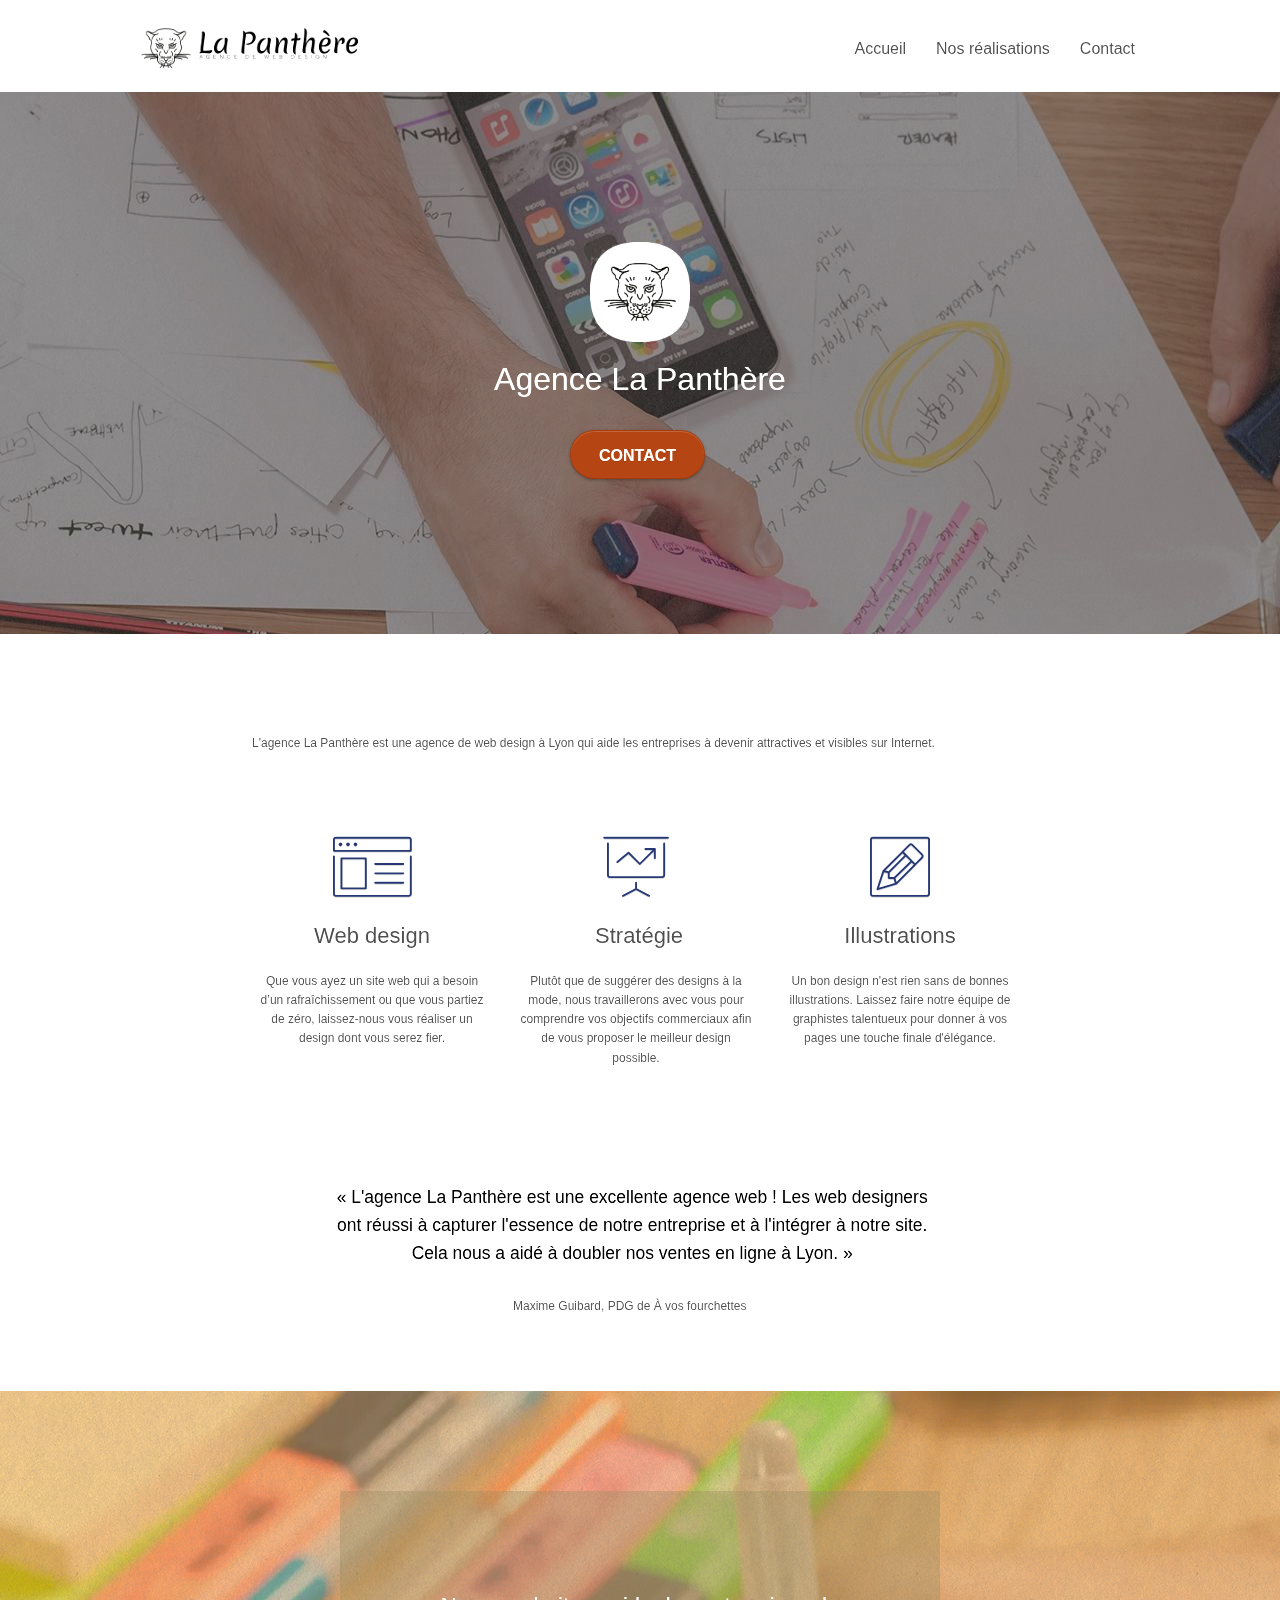
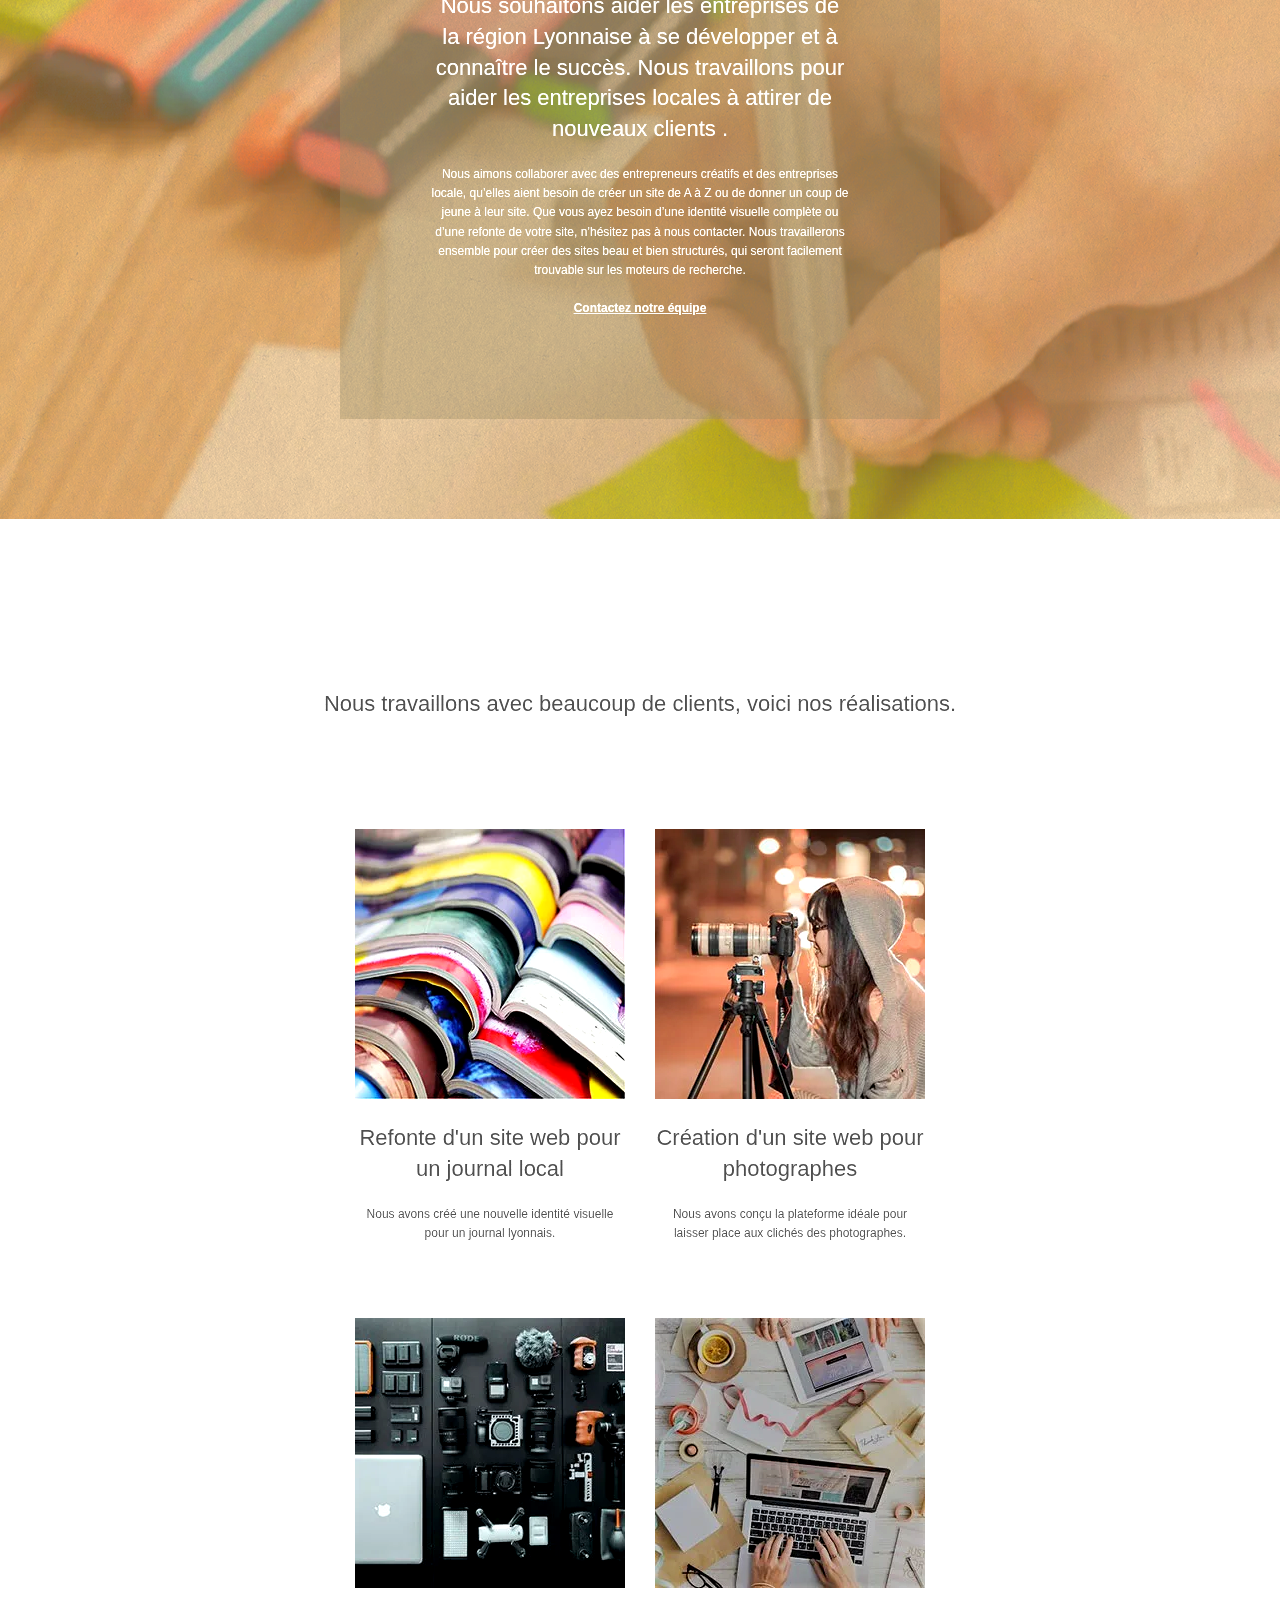
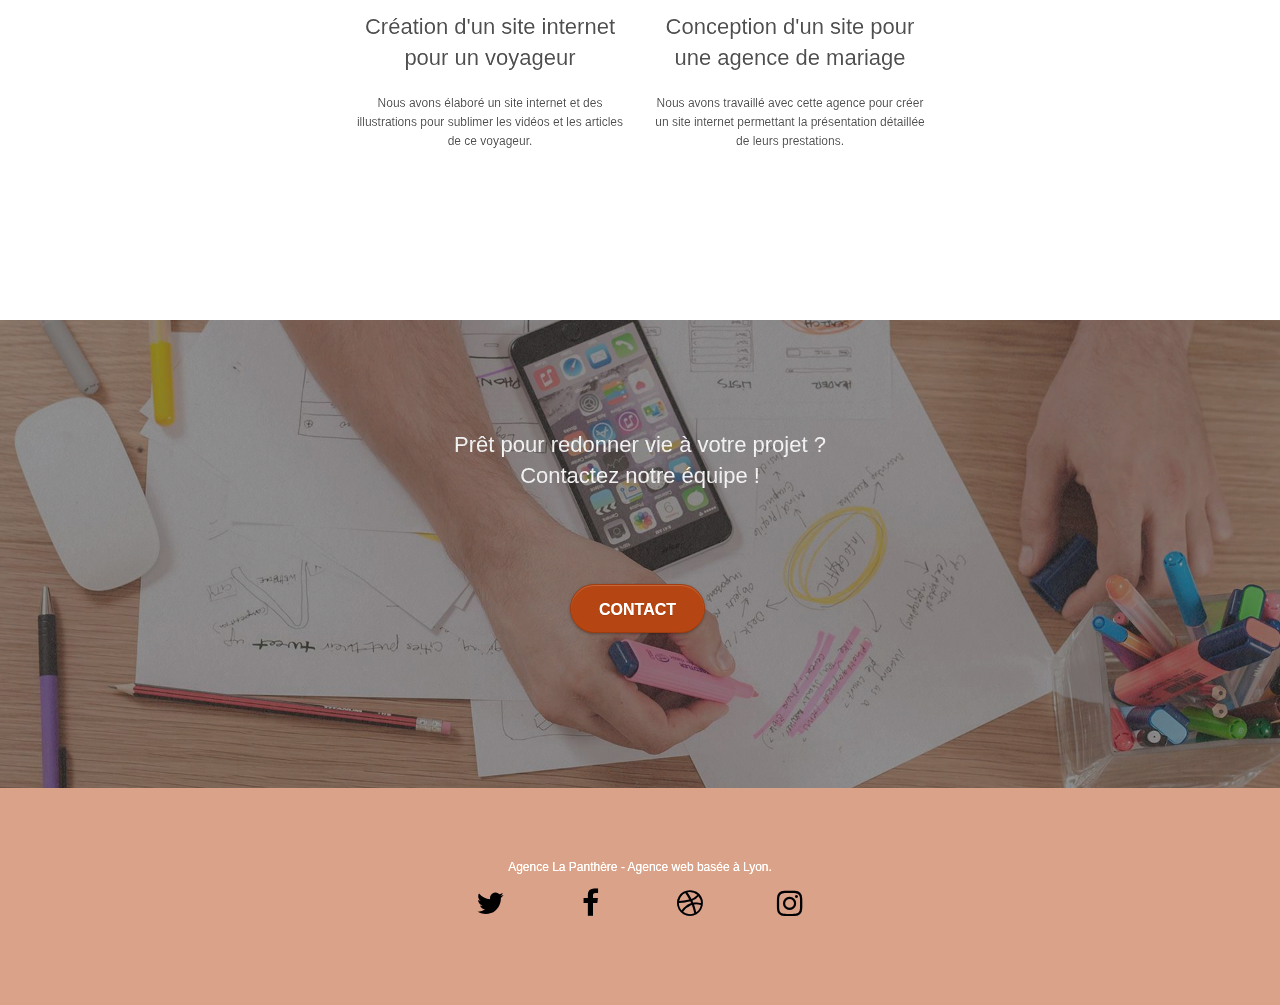
==== index.html @ b51c749b "reparation carousel index" ====
<!doctype html>
<html lang="fr">
<head>
    <meta charset="utf-8">
    <meta name="theme-color" content="#F3976C/">
    <meta name="viewport" content="width=device-width, initial-scale=1.0, viewport-fit=cover">
	<meta name="robots" content="index, follow/">
	<meta name="description" content="agence la panther creation web design et d'optimisation permettant une attractivité et visibilite sur le web"/>

    <link rel="shortcut icon" type="image/png" href="favicon_resultat.webp">
    <link rel="stylesheet" type="text/css" href="./css/bootstrap.min.css">
	<link rel="stylesheet" type="text/css" href="style-min.css">
	<link rel="stylesheet" type="text/css" href="./css/font-awesome-min.css">
	<link rel="stylesheet" type="text/css" href="./css/et-line.css">
	<link rel="canonical" href="https://pfnas.github.io/P4_La_Panther_Bis/index.html">

	<title>La Panther-Web design, basée à Lyon</title>
	 <!-- Analytics -->
 
<!-- Analytics END -->   
</head>
<body>
<!-- Principal conteneur -->
<div class="page-container">
    
<!-- header -->
<header class="bloc bgc-white l-bloc " id="bloc-0">
	<div class="container bloc-sm">

		<nav class="navbar row">
			<div class="navbar-header">
				<!-- <div class="keywords" style="color:#cccccc;font-size:1px;">Agence web à paris, stratégie web, web design, illustrations, design de site web, site web, web, internet, site internet, site</div> -->
				<a class="navbar-brand" href="index.html"><img src="img/agence-la-panthere-monochrome_resultat.webp" alt="logo agence " title="logo agence" width="217" height="40"/></a>
				<!-- <div class="keywords" style="color:#cccccc;font-size:1px;">Agence web à paris, stratégie web, web design, illustrations, design de site web, site web, web, internet, site internet, site</div> -->
				<button id="nav-toggle" type="button" class="ui-navbar-toggle navbar-toggle" data-toggle="collapse" data-target=".navbar-1">
					<span class="sr-only">Toggle navigation</span><span class="icon-bar"></span><span class="icon-bar"></span><span class="icon-bar"></span>
				</button>
			</div>
			<div class="collapse navbar-collapse navbar-1 special-dropdown-nav">
				<ul class="site-navigation nav navbar-nav">
					<li>
						<a href="index.html">Accueil</a>
					</li>
					<li>
						<a href="#bloc-4-portfolio">Nos réalisations</a>
					</li>
					<li>
						<a href="contact.html">Contact</a>
					</li>
				</ul>
			</div>
		</nav>
	</div>
</header>
<!-- bloc-0 END -->

<!-- bloc-1-presentation -->
<section class="bloc bgc-dark-slate-blue bg-banniere d-bloc bg-t-edge bloc-bg-texture texture-paper b-parallax" id="bloc-1-hero">
	<div class="container bloc-lg">
		<div class="row tight-width-whitespace">
			<div class="col-sm-12">
				<img src="img/logo_resultat.webp" class="center-block image-resize-mode" width="100" height="100" alt="Agence La Panthère, agence web paris, création logo paris" title="logo agence"/>
				<h1 class="text-center hero-bloc-text tc-white ">
					Agence La Panthère
				</h1>
				<div class="text-center">
					<a href="contact.html" class="btn btn-lg btn-clean btn-rd cta-hero btn-atomic-tangerine" id="cta-hero">Contact</a>
				</div>
			</div>
		</div>
	</div>
</section>
<!-- bloc-1-presentation END -->

<!-- bloc-2-services -->
<section class="bloc bgc-white l-bloc" id="bloc-2-services">
	<div class="container bloc-md">
		<div class="row">
			<div class="col-sm-12 text-center">
				<p class="explain"> L'agence La Panthère est une agence de web design à Lyon qui aide les entreprises à devenir attractives et visibles sur Internet.</p>
			</div>
		</div>
		<div class="row voffset-lg med-width-whitespace">
			<div class="col-sm-4">
				<div class="text-center">
					<span class="et-icon-browser sm-shadow icon-dark-slate-blue icons icon-lg"></span>
				</div>
				<h2 class="mg-md text-center">
					Web design
				</h2>
				<p class="text-center ">
					Que vous ayez un site web qui a besoin d&rsquo;un rafraîchissement ou que vous partiez de zéro, laissez-nous vous réaliser un design dont vous serez fier.
				</p>
			</div>
			<div class="col-sm-4">
				<div class="text-center">
					<span class="et-icon-presentation sm-shadow icon-dark-slate-blue icons icon-lg"></span>
				</div>
				<h2 class="mg-md text-center">
					&nbsp;Stratégie
				</h2>
				<p class="text-center ">
					Plutôt que de suggérer des designs à la mode, nous travaillerons avec vous pour comprendre vos objectifs commerciaux afin de vous proposer le meilleur design possible.<br>
				</p>
			</div>
			<div class="col-sm-4">
				<div class="text-center">
					<span class="et-icon-edit sm-shadow icon-dark-slate-blue icons icon-lg"></span>
				</div>
				<h2 class="mg-md text-center">
					Illustrations
				</h2>
				<p class="text-center ">
					Un bon design n'est rien sans de bonnes illustrations. Laissez faire notre équipe de graphistes talentueux pour donner à vos pages une touche finale d'élégance.
				</p>
			</div>
		</div>
		<div class="row voffset-lg voffset">
			<div class="col-xs-12 col-md-8 col-md-offset-2 text-center">
				<blockquote>« L'agence La Panthère est une excellente agence web ! Les web designers ont réussi à capturer l'essence de notre entreprise et à l'intégrer à notre site. Cela nous a aidé à doubler nos ventes en ligne à Lyon. »</blockquote> 
				<p class="agence web, agence web paris, web design paris, stratégie web">
					Maxime Guibard, PDG de À vos fourchettes
				</p>

			</div>
		</div>
	</div>
</section>
<!-- bloc-2-services END -->

<!-- bloc-3-what-i-do -->
<section class="bloc tc-white bgc-atomic-tangerine bg-presentation d-bloc bloc-bg-texture texture-paper b-parallax" id="bloc-3-what-i-do">
	<div class="container bloc-lg">
		<div class="row tight-width-whitespace black-background">
			<div class="col-sm-12">
				<h2 class="mg-md text-center tc-white">
					Nous souhaitons aider les entreprises de la région Lyonnaise à se développer et à connaître le succès. Nous travaillons pour aider les entreprises locales à attirer de nouveaux clients .<br>
				</h2>
				<p class="text-center white">
					Nous aimons collaborer avec des entrepreneurs créatifs et des entreprises locale, qu’elles aient besoin de créer un site de A à Z ou de donner un coup de jeune à leur site. Que vous ayez besoin d’une identité visuelle complète ou d’une refonte de votre site, n’hésitez pas à nous contacter. Nous travaillerons ensemble pour créer des sites beau et bien structurés, qui seront facilement trouvable sur les moteurs de recherche. <br><br><a class="ltc-white bold-link" href="contact.html">Contactez notre équipe</a><br>
				</p>
			</div>
		</div>
	</div>
</section>
<!-- bloc-3-what-i-do END -->

<!-- bloc-4-portfolio -->
<section class="bloc bgc-white bg-lines-h2-bg bg-repeat l-bloc" id="bloc-4-portfolio">
	<div class="container bloc-lg">
		<div class="row">
			<div class="col-sm-12 text-center">
				<h2>Nous travaillons avec beaucoup de clients, voici nos réalisations.</h2>
			</div>
		</div>
		<div class="row tight-width-whitespace portfolio-row">
			<div class="col-sm-6">
				<a href="#" data-lightbox="img/1_resultat.webp" data-gallery-id="gallery-1" data-caption="Refonte d'un site web pour un journal local" data-frame="snapshot-lb"><img src="img/1_resultat.webp" loading="lazy" width="640" height="320" alt="revues" title="redirection vers site crée et image revue" class="img-responsive portfolio-thumb" /></a>
				<h2 class="mg-md text-center">
					Refonte d'un site web pour un journal local
				</h2>
				<p class="text-center">
					Nous avons créé une nouvelle identité visuelle pour un journal lyonnais.
				</p>
			</div>
			<div class="col-sm-6">
				<a href="#" data-lightbox="img/2_resultat.webp"  data-gallery-id="gallery-1" data-caption="Création d'un site web pour photographes" data-frame="snapshot-lb"><img src="img/2_resultat.webp" loading="lazy" width="640" height="320" class="img-responsive portfolio-thumb" alt=" photographe et appareil photo" title="redirection vers site de photographies" /></a>
				<h2 class="mg-md text-center">
					Création d'un site web pour photographes
				</h2>
				<p class="text-center">
					Nous avons conçu la plateforme idéale pour laisser place aux clichés des photographes.
				</p>
			</div>
		</div>
		<div class="row tight-width-whitespace portfolio-row">
			<div class="col-sm-6">
				<a href="#" data-lightbox="img/3_resultat.webp" data-gallery-id="gallery-1" data-caption="Création d'un site internet pour un voyageur" data-frame="snapshot-lb"><img src="img/3_resultat.webp" loading="lazy" width="640" height="320" class="img-responsive portfolio-thumb" alt="composants electroniques" title="redirection vers site de voyageur"/></a>
				<h2 class="mg-md text-center">
					Création d'un site internet pour un voyageur
				</h2>
				<p class="text-center">
					Nous avons élaboré un site internet et des illustrations pour sublimer les vidéos et les articles de ce voyageur.
				</p>
			</div>
			<div class="col-sm-6">
				<a href="#" data-lightbox="img/4_resultat.webp" data-gallery-id="gallery-1" data-caption="Conception d'un site pour une agence de mariage" title="redirection vers un site de mariage" data-frame="snapshot-lb"><img src="img/4_resultat.webp" loading="lazy" width="640" height="320" class="img-responsive portfolio-thumb" alt="ordinateurs et decorations" /></a>
				<h2 class="mg-md text-center">
					Conception d'un site pour une agence de mariage
				</h2>
				<p class="text-center">
					Nous avons travaillé avec cette agence pour créer un site internet permettant la présentation détaillée de leurs prestations.
				</p>
			</div>
		</div>
	</div>
</section>
<!-- bloc-4-portfolio END -->

<!-- bloc-5-cta -->
<section class="bloc bgc-dark-slate-blue bg-banniere d-bloc bloc-bg-texture texture-paper" id="bloc-5-cta">
	<div class="container bloc-lg">
		<div class="row">
			<div class="row-content">
				<h2 class="mg-md text-center tc-white">
					Prêt pour redonner vie à votre projet ?<br>Contactez notre équipe !
				</h2>
				<div class="col-sm-12 text-center">
					<a href="contact.html" class="btn btn-atomic-tangerine btn-clean btn-rd btn-lg cta-hero">Contact</a>
				</div>
			</div>
		</div>
	</div>
</section>
<!-- bloc-5-cta END -->

<!-- Footer - bloc-8 -->
<footer class="bloc bgc-atomic-tangerine d-bloc" id="bloc-8">
	<div class="container bloc-sm">
		<div class="row">
			<div class="col-sm-12">
				<p class="text-center white">
					Agence La Panthère - Agence web basée à Lyon.<br>
				</p>
				<div class="row row-no-gutters social">
					<div class="col-sm-3">
						<div class="text-center">
							<a class="social" href="index.html"  title="logo twitter"><span class="fa fa-twitter icon-md"></span></a>
						</div>
					</div>
					<div class="col-sm-3">
						<div class="text-center">
							<a class="social" href="index.html"  title="logo facebook"><span class="fa fa-facebook icon-md"></span></a>
						</div>
					</div>
					<div class="col-sm-3">
						<div class="text-center">
							<a class="social" href="index.html"  title="logo dribble"><span class="fa fa-dribbble icon-md"></span></a>
						</div>
					</div>
					<div class="col-sm-3">
						<div class="text-center">
							<a class="social" href="index.html"  title="logo instagram"><span class="fa fa-instagram icon-md"></span></a>
						</div>
					</div>
					<!-- <div class="keywords" style="color:#F3976C;">Agence web à paris, stratégie web, web design, illustrations, design de site web, site web, web, internet, site internet, site</div> -->
				</div>
			
			</div>
		</div>
	</div>
</footer>
<!-- Footer - bloc-8 END -->

</div>
<!-- Principal conteneur END -->
  
<script src="./js/jquery-2.1.0.js" defer></script>
<script src="./js/bootstrap.js" defer></script>
<script src="./js/blocs.js" defer></script> 
<script src="./js/jquery.touchSwipe.js" defer></script> 
<script src="./js/gmaps.js" defer></script>


</body>
</html>
---- style-min.css ----
body{margin:0;padding:0;background:#FFF;overflow-x:hidden;-webkit-font-smoothing:antialiased;-moz-osx-font-smoothing:grayscale}a,button{transition:all .3s ease-in-out;outline:none!important}a:hover{text-decoration:none;cursor:pointer}#page-loading-blocs-notifaction{position:fixed;top:0;bottom:0;width:100%;z-index:100000;background:#FFF url(img/pageload-spinner.gif) no-repeat center center}.bloc{width:100%;clear:both;background:50% 50% no-repeat;padding:0 50px;-webkit-background-size:cover;-moz-background-size:cover;-o-background-size:cover;background-size:cover;position:relative}.bloc .container{padding-left:0;padding-right:0}.bloc-lg{padding:100px 50px}.bloc-md{padding:50px}.bloc-sm{padding:20px 50px}.bg-center,.bg-l-edge,.bg-r-edge,.bg-t-edge,.bg-b-edge,.bg-tl-edge,.bg-bl-edge,.bg-tr-edge,.bg-br-edge,.bg-repeat{-webkit-background-size:auto!important;-moz-background-size:auto!important;-o-background-size:auto!important;background-size:auto!important}.bg-repeat{background:repeat}.bg-t-edge{background:top no-repeat}.bloc-bg-texture::before{content:"";background-size:2px 2px;position:absolute;top:0;bottom:0;left:0;right:0}.texture-paper::before{ background:url(img/texture-paper.png); background-size:280px 280px; filter:contrast(0.1); -webkit-filter:contrast(0.1); }.b-parallax{background-attachment:fixed}.d-bloc{color:rgba(255,255,255,.7)}.d-bloc button:hover{color:rgba(255,255,255,.9)}.d-bloc .icon-round,.d-bloc .icon-square,.d-bloc .icon-rounded,.d-bloc .icon-semi-rounded-a,.d-bloc .icon-semi-rounded-b{border-color:rgba(255,255,255,.9)}.d-bloc .divider-h span{border-color:rgba(255,255,255,.2)}.d-bloc .a-btn,.d-bloc .navbar a,.d-bloc .navbar-brand,.d-bloc a .icon-sm,.d-bloc a .icon-md,.d-bloc a .icon-lg,.d-bloc a .icon-xl,.d-bloc h1 a,.d-bloc h2 a,.d-bloc h3 a,.d-bloc h4 a,.d-bloc h5 a,.d-bloc h6 a,.d-bloc p a{color:rgba(0, 0, 0, 1)}.d-bloc .a-btn:hover,.d-bloc .navbar a:hover,.d-bloc .navbar-brand:hover,.d-bloc a:hover .icon-sm,.d-bloc a:hover .icon-md,.d-bloc a:hover .icon-lg,.d-bloc a:hover .icon-xl,.d-bloc h1 a:hover,.d-bloc h2 a:hover,.d-bloc h3 a:hover,.d-bloc h4 a:hover,.d-bloc h5 a:hover,.d-bloc h6 a:hover,.d-bloc p a:hover{color:rgba(255,255,255,1)}.d-bloc .navbar-toggle .icon-bar{background:rgba(255,255,255,1)}.d-bloc .btn-wire,.d-bloc .btn-wire:hover{color:rgba(255,255,255,1);border-color:rgba(255,255,255,1)}.d-bloc .panel{color:rgba(0,0,0,.5)}.d-bloc .panel button:hover{color:rgba(0,0,0,.7)}.d-bloc .panel icon{border-color:rgba(0,0,0,.7)}.d-bloc .panel .divider-h span{border-color:rgba(0,0,0,.1)}.d-bloc .panel .a-btn{color:rgba(0,0,0,.6)}.d-bloc .panel .a-btn:hover{color:rgba(0,0,0,1)}.d-bloc .panel .btn-wire,.d-bloc .panel .btn-wire:hover{color:rgba(0,0,0,.7);border-color:rgba(0,0,0,.3)}.d-bloc .panel,.l-bloc{color:rgba(0,0,0,.5)}.d-bloc .panel button:hover,.l-bloc button:hover{color:rgba(0,0,0,.7)}.l-bloc .icon-round,.l-bloc .icon-square,.l-bloc .icon-rounded,.l-bloc .icon-semi-rounded-a,.l-bloc .icon-semi-rounded-b{border-color:rgba(0,0,0,.7)}.d-bloc .panel .divider-h span,.l-bloc .divider-h span{border-color:rgba(0,0,0,.1)}.d-bloc .panel .a-btn,.l-bloc .a-btn,.l-bloc .navbar a,.l-bloc .navbar-brand,.l-bloc a .icon-sm,.l-bloc a .icon-md,.l-bloc a .icon-lg,.l-bloc a .icon-xl,.l-bloc h1 a,.l-bloc h2 a,.l-bloc h3 a,.l-bloc h4 a,.l-bloc h5 a,.l-bloc h6 a,.l-bloc p a{color:rgba(0,0,0,.6)}.d-bloc .panel .a-btn:hover,.l-bloc .a-btn:hover,.l-bloc .navbar a:hover,.l-bloc .navbar-brand:hover,.l-bloc a:hover .icon-sm,.l-bloc a:hover .icon-md,.l-bloc a:hover .icon-lg,.l-bloc a:hover .icon-xl,.l-bloc h1 a:hover,.l-bloc h2 a:hover,.l-bloc h3 a:hover,.l-bloc h4 a:hover,.l-bloc h5 a:hover,.l-bloc h6 a:hover,.l-bloc p a:hover{color:rgba(0,0,0,1)}.l-bloc .navbar-toggle .icon-bar{color:rgba(0,0,0,.6)}.d-bloc .panel .btn-wire,.d-bloc .panel .btn-wire:hover,.l-bloc .btn-wire,.l-bloc .btn-wire:hover{color:rgba(0,0,0,.7);border-color:rgba(0,0,0,.3)}.voffset{margin-top:30px}.voffset-lg{margin-top:80px}.row-no-gutters{margin-right:0;margin-left:0}.row.row-no-gutters>[class^="col-"],.row.row-no-gutters>[class*=" col-"]{padding-right:0;padding-left:0}#bloc-1-hero h1{font-size:32px}.navbar{margin-bottom:0;z-index:1}.navbar-brand{height:auto;padding:3px 15px;font-size:25px;font-weight:400;font-weight:600;line-height:44px}.navbar-brand img{max-height:200px;margin:0 5px 0 0;display:inline}.navbar-brand img[src$=svg]{min-width:100px}.nav-center .navbar-brand img{margin:0}.navbar .nav{padding-top:2px;margin-right:-16px;float:right;z-index:1}.nav>li{float:left;margin-top:4px;font-size:16px}.navbar-nav .open .dropdown-menu>li>a{text-align:inherit}.nav>li a:hover,.nav>li a:focus{background:transparent}.navbar-toggle{margin:10px 10px 0 0;border:0}.navbar-toggle:hover{background:transparent!important}.navbar-toggle .icon-bar{background-color:rgba(0,0,0,.5);width:26px}.nav-invert .navbar .nav{float:left}.nav-invert .navbar-header,.nav-invert .navbar-brand{float:right;position:relative;z-index:2}@media (min-width:768px){.site-navigation{position:absolute;top:50%;right:20px;transform:translate(0,-50%);-webkit-transform:translateY(-50%)}.nav>li .dropdown-menu a,.nav>li .dropdown-menu a:hover{color:#484848}.nav-invert .site-navigation{left:0;right:0}.nav-center{text-align:center}.nav-center .navbar-header{width:100%}.nav-center .navbar-header,.nav-center .navbar-brand,.nav-center .nav>li{float:none;display:inline-block}.nav-center .site-navigation{position:relative;width:100%;right:0;margin-right:0;margin-top:20px}.nav-center.mini-nav .navbar-toggle{float:none;margin:10px auto 0}}.nav>li>.dropdown a{background:none!important;display:block;padding:14px 15px}nav .caret{margin:0 5px}.dropdown-menu .dropdown-menu{top:-8px;left:100%}.dropdown-menu .dropmenu-flow-right{top:100%;left:0;margin-left:-1px;border-top-left-radius:0;border-top-right-radius:0}.dropdown-menu .dropdown span{border:4px solid #000;border-top-color:transparent;border-right-color:transparent;border-bottom-color:transparent;margin:6px -5px 0 0!important;float:right}.mg-md{margin-top:10px;margin-bottom:20px}.mg-lg{margin-top:10px;margin-bottom:40px}.btn{margin:0 5px 5px 0}.btn.pull-right{margin:0 0 5px 5px}.btn-d,.btn-d:hover,.btn-d:focus{color:#FFF;background:rgba(0,0,0,.3)}button{outline:none!important}.btn-rd{border-radius:40px}.btn-clean{border:1px solid rgba(0,0,0,.08);border-bottom-color:rgba(0,0,0,.1);text-shadow:0 1px 0 rgba(0,0,1,.1);box-shadow:0 1px 3px rgba(0,0,1,.25),inset 0 1px 0 0 rgba(255,255,255,.15)}.icon-md{font-size:30px!important}.icon-lg{font-size:60px!important}.sm-shadow{text-shadow:0 1px 2px rgba(0,0,0,.3)}.panel-sq,.panel-sq .panel-heading,.panel-sq .panel-footer{border-radius:0}.panel-rd{border-radius:30px}.panel-rd .panel-heading{border-radius:29px 29px 0 0}.panel-rd .panel-footer{border-radius:0 0 29px 29px}.form-control{border-color:rgba(0,0,0,.1);box-shadow:none}.scrollToTop{width:40px;height:40px;position:fixed;bottom:20px;right:20px;opacity:0;z-index:500;transition:all .3s ease-in-out}.scrollToTop span{margin-top:6px}.showScrollTop{font-size:14px;opacity:1}a[data-lightbox]{position:relative;display:block;text-align:center}a[data-lightbox]:hover::before{content:"+";font-family:"HelveticaNeue-Light","Helvetica Neue Light","Helvetica Neue",Helvetica,Arial;font-size:32px;width:50px;height:50px;margin-left:-25px;border-radius:50%;background:rgba(0,0,0,.6);color:#FFF;font-weight:100;z-index:1;position:absolute;top:50%;transform:translateY(-50%);-webkit-transform:translateY(-50%)}a[data-lightbox]:hover img{opacity:.6;-webkit-animation-fill-mode:none;animation-fill-mode:none}#lightbox-modal{display:flex;align-items:center}#lightbox-modal .modal-dialog{width:90%;max-width:900px;margin:0 auto 0}#lightbox-modal .modal-dialog img{max-height:90vh;margin:0 auto}.lightbox-caption{padding:20px;color:#FFF;background:rgba(0,0,0,.5);position:absolute;left:15px;right:15px;bottom:5px}.close-lightbox{color:#FFF;font-size:30px;position:absolute;top:20px;right:20px;z-index:20;background:rgba(0,0,0,.5);border:none;line-height:30px;padding:0 9px 5px;opacity:.3}.close-lightbox:hover,.next-lightbox:hover,.prev-lightbox:hover{opacity:1;color:#FFF}.next-lightbox,.prev-lightbox{font-size:20px;color:rgba(255,255,255,.9);background:rgba(0,0,0,.5);transition:all .2s ease-in-out;position:absolute;top:45%;z-index:1;opacity:.4}.next-lightbox{padding:6px 8px 1px 13px;right:25px}.prev-lightbox{padding:6px 13px 1px 10px;left:25px}.snapshot-lb .modal-body{padding-bottom:45px}.snapshot-lb .lightbox-caption{padding:0;color:rgba(0,0,0,.5);background:none}h1,h2,h3,h4,h5,h6,p,label,.btn,a{font-family:"helvetica";font-weight:400;color:#575757!important}.container{max-width:1000px}.hero-bloc-text{font-size:40px}.hero-bloc-text-sub{font-size:36px}.statement-bloc-text{line-height:26px;font-style:italic;font-size:20px;text-align:center;font-weight:lighter;max-width:520px;margin:auto auto auto auto}p{font-size:12px}.tight-width-whitespace{max-width:600px;margin:auto auto auto auto}.h1{font-size:20px;font-family:"Open Sans"}.cta-hero{margin-top:22px;color:#FFFFFF!important;text-transform:uppercase;padding:14px 28px 12px 28px;font-size:16px;font-weight:700}.social{max-width:400px;margin:auto auto auto auto}h2{font-size:22px;line-height:1.4em}h3{font-size:15px;text-transform:uppercase;font-weight:700;color:#333333!important}.med-width-whitespace{max-width:800px;margin:auto auto auto auto;box-shadow:0 0 0 #000}h1{color:#333333!important}h4{color:#333333!important}.icons{margin-bottom:14px;margin-top:24px}.white{color:#FFFFFF!important}.portfolio-thumb{margin-bottom:24px}.portfolio-row{margin-bottom:44px;margin-top:50px}.avatar{box-shadow:0 4px 9px rgba(0,0,0,.3)}.black-background{background-color:rgba(165,147,99,.4);padding:40px 40px 40px 40px}.bold-link{font-weight:900;text-decoration:underline!important}.bgc-white{background-color:#FFF}.bgc-atomic-tangerine{background:rgba(172,80,38,.5)}.tc-white{color:#fff}.btn-atomic-tangerine{background:#ac5026;color:#FFFFFF!important}.btn-atomic-tangerine:hover{background:#c27956!important;color:#FFFFFF!important}.ltc-white{color:#FFFFFF!important}.ltc-white:hover{color:#cccccc!important}.ltc-atomic-tangerine{color:#F3976C!important}.ltc-atomic-tangerine:hover{color:#c27956!important}.icon-dark-slate-blue{color:#364577!important;border-color:#364577!important}.bg-dots-bg{background-image:url(img/dots-bg.png)}.bg-lines-h2-bg{background-image:url(img/lines-h2-bg.png)}.bg-banniere{background-image:url(img/agence-la-panthere_resultat_resultat_resultat.webp)}.bg-presentation{background-image:url(img/image-de-presentation_resultat.webp)}@media (max-width:1024px){.bloc{padding-left:20px;padding-right:20px}.bloc.full-width-bloc,.bloc-tile-2.full-width-bloc .container,.bloc-tile-3.full-width-bloc .container,.bloc-tile-4.full-width-bloc .container{padding-left:0;padding-right:0}}@media (max-width:992px) and (min-width:768px){.navbar .nav{max-width:80%}.nav-center.navbar .nav{max-width:100%}}@media only screen and (min-width:768px) and (max-width:1024px) and (orientation:landscape){.b-parallax{background-attachment:scroll}.carousel-inner>.item>a>img,.carousel-inner>.item>img,.img-responsive,.thumbnail a>img,.thumbnail>img{margin:auto}}@media only screen and (min-width:1024px) and (max-width:1366px) and (-webkit-min-device-pixel-ratio:1.5){.b-parallax{background-attachment:scroll}}@media (max-width:991px){.container{width:100%}.b-parallax{background-attachment:scroll}.page-container,#hero-bloc{overflow-x:hidden;position:relative}.bloc{padding-left:20px;padding-right:20px}.bloc-group,.bloc-group .bloc{display:block;width:100%}.bloc-fill-screen .fill-bloc-top-edge,.bloc-fill-screen .fill-bloc-bottom-edge{padding-left:20px;padding-right:20px}}@media (max-width:767px){.page-container{overflow-x:hidden;position:relative}h1,h2,h3,h4,h5,h6,p,#disqus_thread{padding-left:10px!important;padding-right:10px!important}.bloc-mob-center-text{text-align:center}.navbar .nav{padding-top:0;border-top:1px solid rgba(0,0,0,.2);float:none!important}.navbar.row{margin-left:0;margin-right:0}.site-navigation{position:inherit;transform:none;-webkit-transform:none;-ms-transform:none}.nav>li{margin-top:0;border-bottom:1px solid rgba(0,0,0,.1);background:rgba(0,0,0,.05);text-align:left;padding-left:15px;width:100%}.nav>li:hover{background:rgba(0,0,0,.08)}.dropdown .dropdown a .caret{float:none;margin:5px 0 0 10px!important;border:4px solid #000;border-bottom-color:transparent;border-right-color:transparent;border-left-color:transparent}#hero-bloc .navbar .nav{background:rgba(0,0,0,.8)}#hero-bloc .navbar .nav a{color:rgba(0,0,0)}.hero{padding:50px 0}.hero-nav{left:-1px;right:-1px}.navbar-collapse{padding:0;overflow-x:hidden;-webkit-box-shadow:none;box-shadow:none}.navbar-brand img{max-height:40px;width:auto}.nav-invert .navbar-header{float:none;width:100%}.nav-invert .navbar-toggle{float:left;margin-left:10px}.bloc{padding-left:0;padding-right:0}.bloc-xxl,.bloc-xl,.bloc-lg{padding:40px 0}.bloc-sm,.bloc-md{padding-left:0;padding-right:0}.bloc-tile-2 .container,.bloc-tile-3 .container,.bloc-tile-4 .container,.bloc-fill-screen .fill-bloc-top-edge,.bloc-fill-screen .fill-bloc-bottom-edge{padding-left:0;padding-right:0}.a-block{padding:0 10px}.btn-dwn{display:none}.voffset{margin-top:5px}.voffset-md{margin-top:20px}.voffset-lg{margin-top:30px}form{padding:5px}.close-lightbox{display:inline-block}.blocsapp-device-iphone5{background-size:216px 425px;padding-top:60px;width:216px;height:425px}.blocsapp-device-iphone5 img{width:180px;height:320px}}@media (max-width:400px){.bloc{padding-left:0;padding-right:0}}
---- css/et-line.css ----
@font-face {
    font-family: et-line;
    font-display: swap;
    src: url(../fonts/et-line.eot);
    src: url(../fonts/et-line.eot?#iefix) format('embedded-opentype'), url(../fonts/et-line.woff) format('woff'), url(../fonts/et-line.ttf) format('truetype'), url(../fonts/et-line.svg#et-line) format('svg');
    font-weight: 400;
    font-style: normal
}

.et-icon-adjustments,
.et-icon-alarmclock,
.et-icon-anchor,
.et-icon-aperture,
.et-icon-attachment,
.et-icon-bargraph,
.et-icon-basket,
.et-icon-beaker,
.et-icon-bike,
.et-icon-book-open,
.et-icon-briefcase,
.et-icon-browser,
.et-icon-calendar,
.et-icon-camera,
.et-icon-caution,
.et-icon-chat,
.et-icon-circle-compass,
.et-icon-clipboard,
.et-icon-clock,
.et-icon-cloud,
.et-icon-compass,
.et-icon-desktop,
.et-icon-dial,
.et-icon-document,
.et-icon-documents,
.et-icon-download,
.et-icon-dribbble,
.et-icon-edit,
.et-icon-envelope,
.et-icon-expand,
.et-icon-facebook,
.et-icon-flag,
.et-icon-focus,
.et-icon-gears,
.et-icon-genius,
.et-icon-gift,
.et-icon-global,
.et-icon-globe,
.et-icon-googleplus,
.et-icon-grid,
.et-icon-happy,
.et-icon-hazardous,
.et-icon-heart,
.et-icon-hotairballoon,
.et-icon-hourglass,
.et-icon-key,
.et-icon-laptop,
.et-icon-layers,
.et-icon-lifesaver,
.et-icon-lightbulb,
.et-icon-linegraph,
.et-icon-linkedin,
.et-icon-lock,
.et-icon-magnifying-glass,
.et-icon-map,
.et-icon-map-pin,
.et-icon-megaphone,
.et-icon-mic,
.et-icon-mobile,
.et-icon-newspaper,
.et-icon-notebook,
.et-icon-paintbrush,
.et-icon-paperclip,
.et-icon-pencil,
.et-icon-phone,
.et-icon-picture,
.et-icon-pictures,
.et-icon-piechart,
.et-icon-presentation,
.et-icon-pricetags,
.et-icon-printer,
.et-icon-profile-female,
.et-icon-profile-male,
.et-icon-puzzle,
.et-icon-quote,
.et-icon-recycle,
.et-icon-refresh,
.et-icon-ribbon,
.et-icon-rss,
.et-icon-sad,
.et-icon-scissors,
.et-icon-scope,
.et-icon-search,
.et-icon-shield,
.et-icon-speedometer,
.et-icon-strategy,
.et-icon-streetsign,
.et-icon-tablet,
.et-icon-target,
.et-icon-telescope,
.et-icon-toolbox,
.et-icon-tools,
.et-icon-tools-2,
.et-icon-trophy,
.et-icon-tumblr,
.et-icon-twitter,
.et-icon-upload,
.et-icon-video,
.et-icon-wallet,
.et-icon-wine {
    font-family: et-line;
    speak: none;
    font-style: normal;
    font-weight: 400;
    font-variant: normal;
    text-transform: none;
    line-height: 1;
    -webkit-font-smoothing: antialiased;
    -moz-osx-font-smoothing: grayscale;
    display: inline-block
}

.et-icon-mobile:before {
    content: "\e000"
}

.et-icon-laptop:before {
    content: "\e001"
}

.et-icon-desktop:before {
    content: "\e002"
}

.et-icon-tablet:before {
    content: "\e003"
}

.et-icon-phone:before {
    content: "\e004"
}

.et-icon-document:before {
    content: "\e005"
}

.et-icon-documents:before {
    content: "\e006"
}

.et-icon-search:before {
    content: "\e007"
}

.et-icon-clipboard:before {
    content: "\e008"
}

.et-icon-newspaper:before {
    content: "\e009"
}

.et-icon-notebook:before {
    content: "\e00a"
}

.et-icon-book-open:before {
    content: "\e00b"
}

.et-icon-browser:before {
    content: "\e00c"
}

.et-icon-calendar:before {
    content: "\e00d"
}

.et-icon-presentation:before {
    content: "\e00e"
}

.et-icon-picture:before {
    content: "\e00f"
}

.et-icon-pictures:before {
    content: "\e010"
}

.et-icon-video:before {
    content: "\e011"
}

.et-icon-camera:before {
    content: "\e012"
}

.et-icon-printer:before {
    content: "\e013"
}

.et-icon-toolbox:before {
    content: "\e014"
}

.et-icon-briefcase:before {
    content: "\e015"
}

.et-icon-wallet:before {
    content: "\e016"
}

.et-icon-gift:before {
    content: "\e017"
}

.et-icon-bargraph:before {
    content: "\e018"
}

.et-icon-grid:before {
    content: "\e019"
}

.et-icon-expand:before {
    content: "\e01a"
}

.et-icon-focus:before {
    content: "\e01b"
}

.et-icon-edit:before {
    content: "\e01c"
}

.et-icon-adjustments:before {
    content: "\e01d"
}

.et-icon-ribbon:before {
    content: "\e01e"
}

.et-icon-hourglass:before {
    content: "\e01f"
}

.et-icon-lock:before {
    content: "\e020"
}

.et-icon-megaphone:before {
    content: "\e021"
}

.et-icon-shield:before {
    content: "\e022"
}

.et-icon-trophy:before {
    content: "\e023"
}

.et-icon-flag:before {
    content: "\e024"
}

.et-icon-map:before {
    content: "\e025"
}

.et-icon-puzzle:before {
    content: "\e026"
}

.et-icon-basket:before {
    content: "\e027"
}

.et-icon-envelope:before {
    content: "\e028"
}

.et-icon-streetsign:before {
    content: "\e029"
}

.et-icon-telescope:before {
    content: "\e02a"
}

.et-icon-gears:before {
    content: "\e02b"
}

.et-icon-key:before {
    content: "\e02c"
}

.et-icon-paperclip:before {
    content: "\e02d"
}

.et-icon-attachment:before {
    content: "\e02e"
}

.et-icon-pricetags:before {
    content: "\e02f"
}

.et-icon-lightbulb:before {
    content: "\e030"
}

.et-icon-layers:before {
    content: "\e031"
}

.et-icon-pencil:before {
    content: "\e032"
}

.et-icon-tools:before {
    content: "\e033"
}

.et-icon-tools-2:before {
    content: "\e034"
}

.et-icon-scissors:before {
    content: "\e035"
}

.et-icon-paintbrush:before {
    content: "\e036"
}

.et-icon-magnifying-glass:before {
    content: "\e037"
}

.et-icon-circle-compass:before {
    content: "\e038"
}

.et-icon-linegraph:before {
    content: "\e039"
}

.et-icon-mic:before {
    content: "\e03a"
}

.et-icon-strategy:before {
    content: "\e03b"
}

.et-icon-beaker:before {
    content: "\e03c"
}

.et-icon-caution:before {
    content: "\e03d"
}

.et-icon-recycle:before {
    content: "\e03e"
}

.et-icon-anchor:before {
    content: "\e03f"
}

.et-icon-profile-male:before {
    content: "\e040"
}

.et-icon-profile-female:before {
    content: "\e041"
}

.et-icon-bike:before {
    content: "\e042"
}

.et-icon-wine:before {
    content: "\e043"
}

.et-icon-hotairballoon:before {
    content: "\e044"
}

.et-icon-globe:before {
    content: "\e045"
}

.et-icon-genius:before {
    content: "\e046"
}

.et-icon-map-pin:before {
    content: "\e047"
}

.et-icon-dial:before {
    content: "\e048"
}

.et-icon-chat:before {
    content: "\e049"
}

.et-icon-heart:before {
    content: "\e04a"
}

.et-icon-cloud:before {
    content: "\e04b"
}

.et-icon-upload:before {
    content: "\e04c"
}

.et-icon-download:before {
    content: "\e04d"
}

.et-icon-target:before {
    content: "\e04e"
}

.et-icon-hazardous:before {
    content: "\e04f"
}

.et-icon-piechart:before {
    content: "\e050"
}

.et-icon-speedometer:before {
    content: "\e051"
}

.et-icon-global:before {
    content: "\e052"
}

.et-icon-compass:before {
    content: "\e053"
}

.et-icon-lifesaver:before {
    content: "\e054"
}

.et-icon-clock:before {
    content: "\e055"
}

.et-icon-aperture:before {
    content: "\e056"
}

.et-icon-quote:before {
    content: "\e057"
}

.et-icon-scope:before {
    content: "\e058"
}

.et-icon-alarmclock:before {
    content: "\e059"
}

.et-icon-refresh:before {
    content: "\e05a"
}

.et-icon-happy:before {
    content: "\e05b"
}

.et-icon-sad:before {
    content: "\e05c"
}

.et-icon-facebook:before {
    content: "\e05d"
}

.et-icon-twitter:before {
    content: "\e05e"
}

.et-icon-googleplus:before {
    content: "\e05f"
}

.et-icon-rss:before {
    content: "\e060"
}

.et-icon-tumblr:before {
    content: "\e061"
}

.et-icon-linkedin:before {
    content: "\e062"
}

.et-icon-dribbble:before {
    content: "\e063"
}
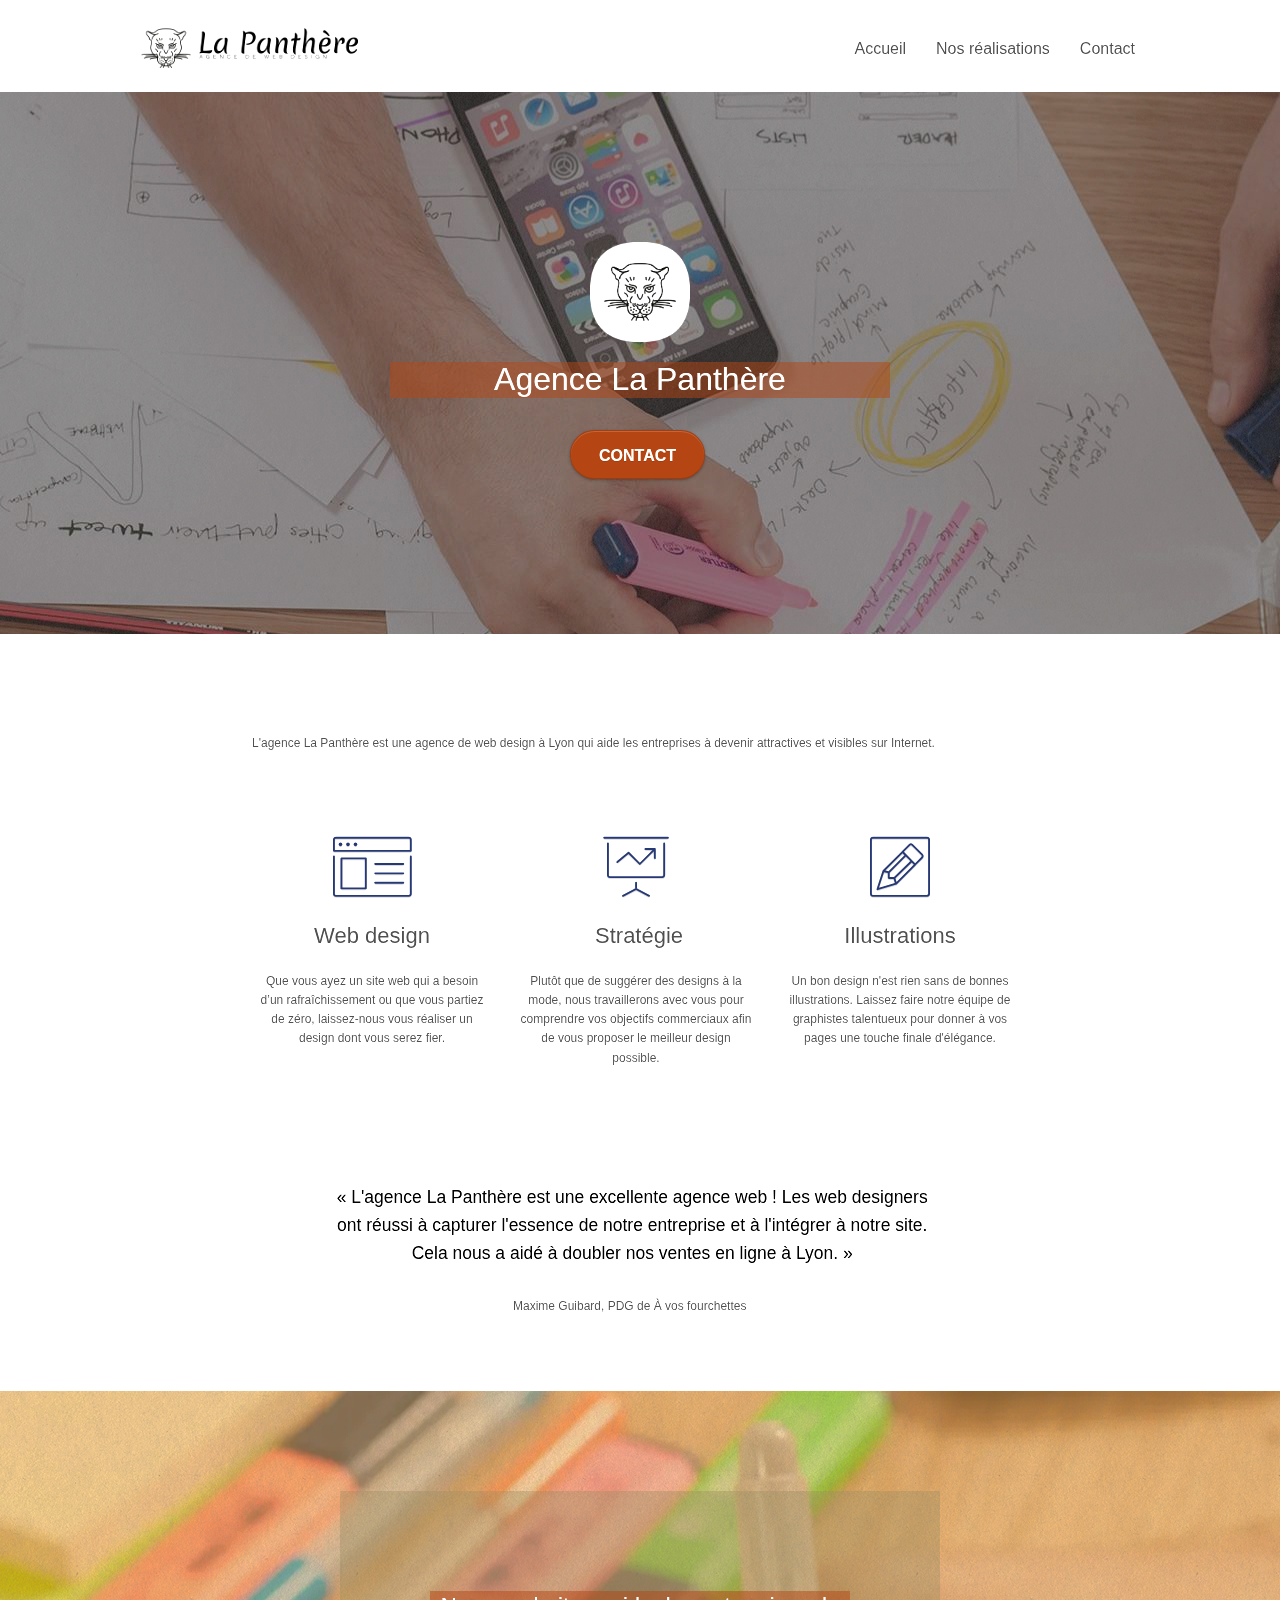
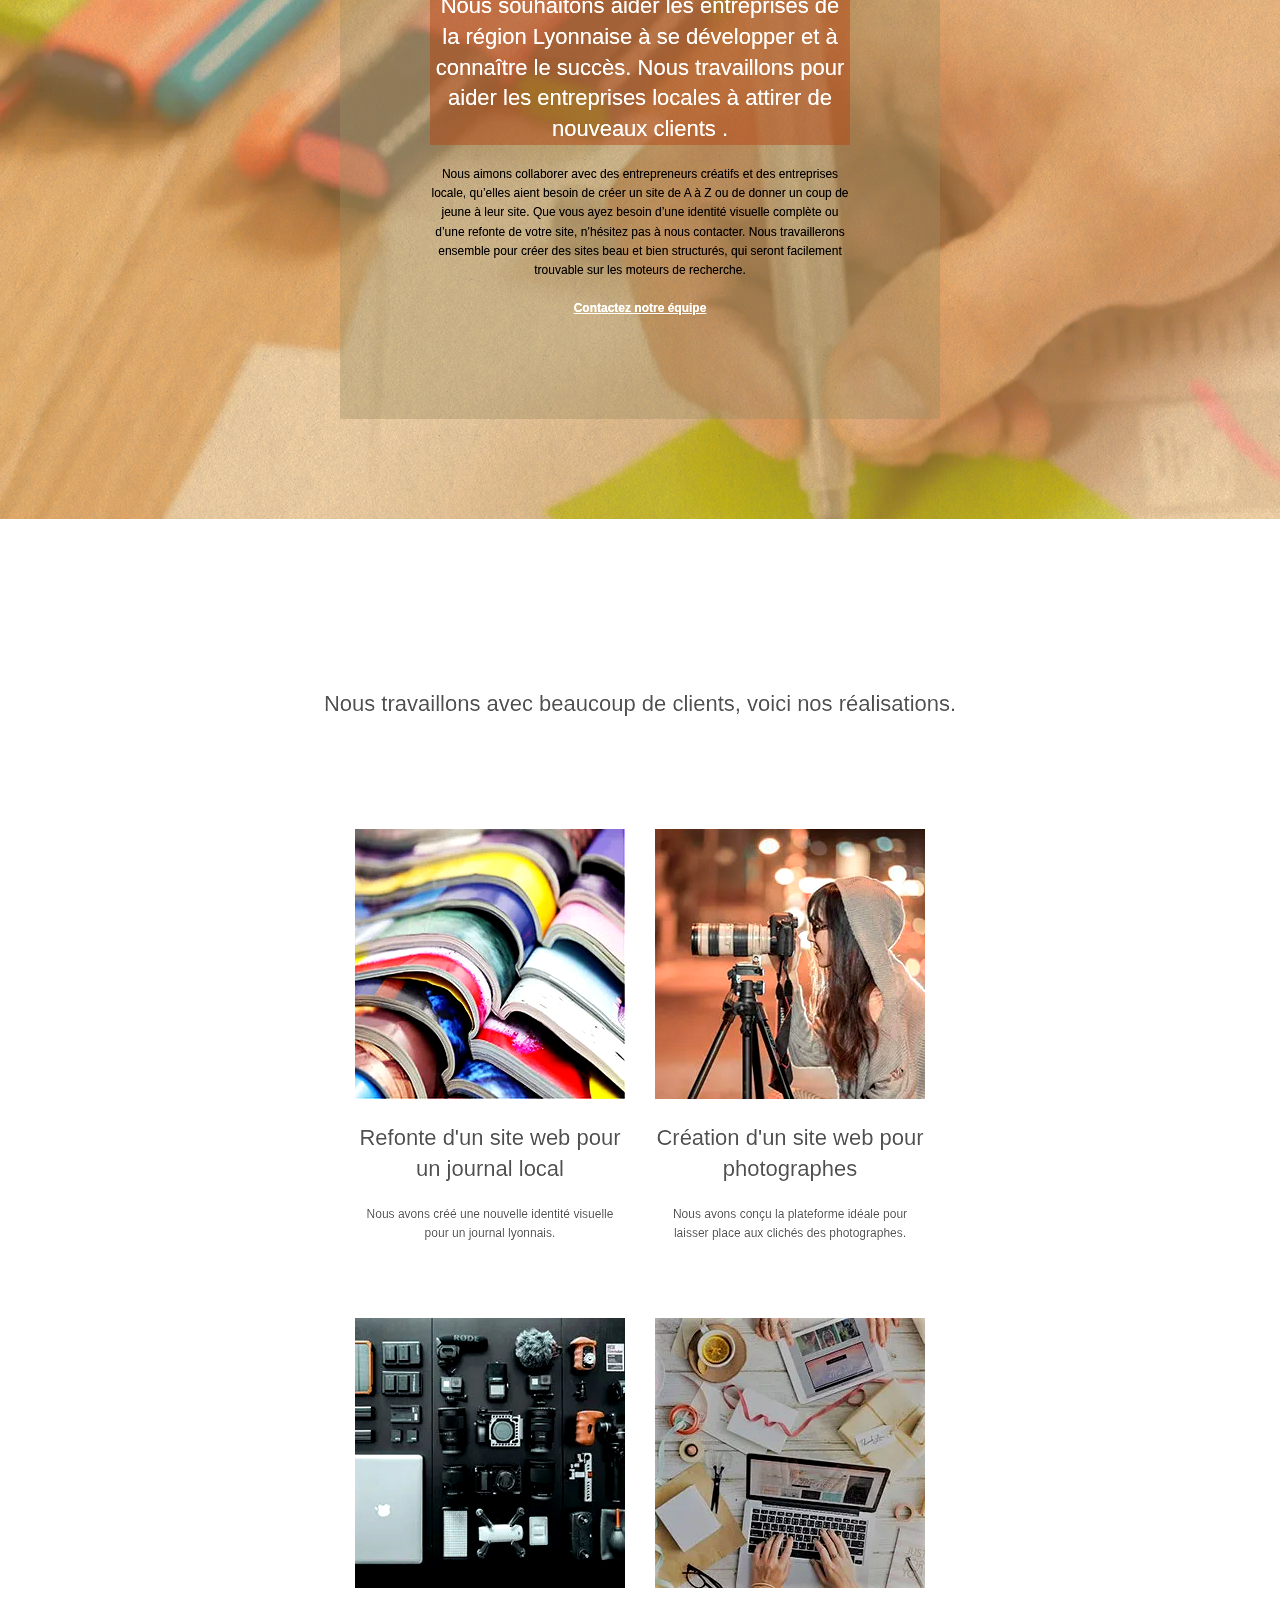
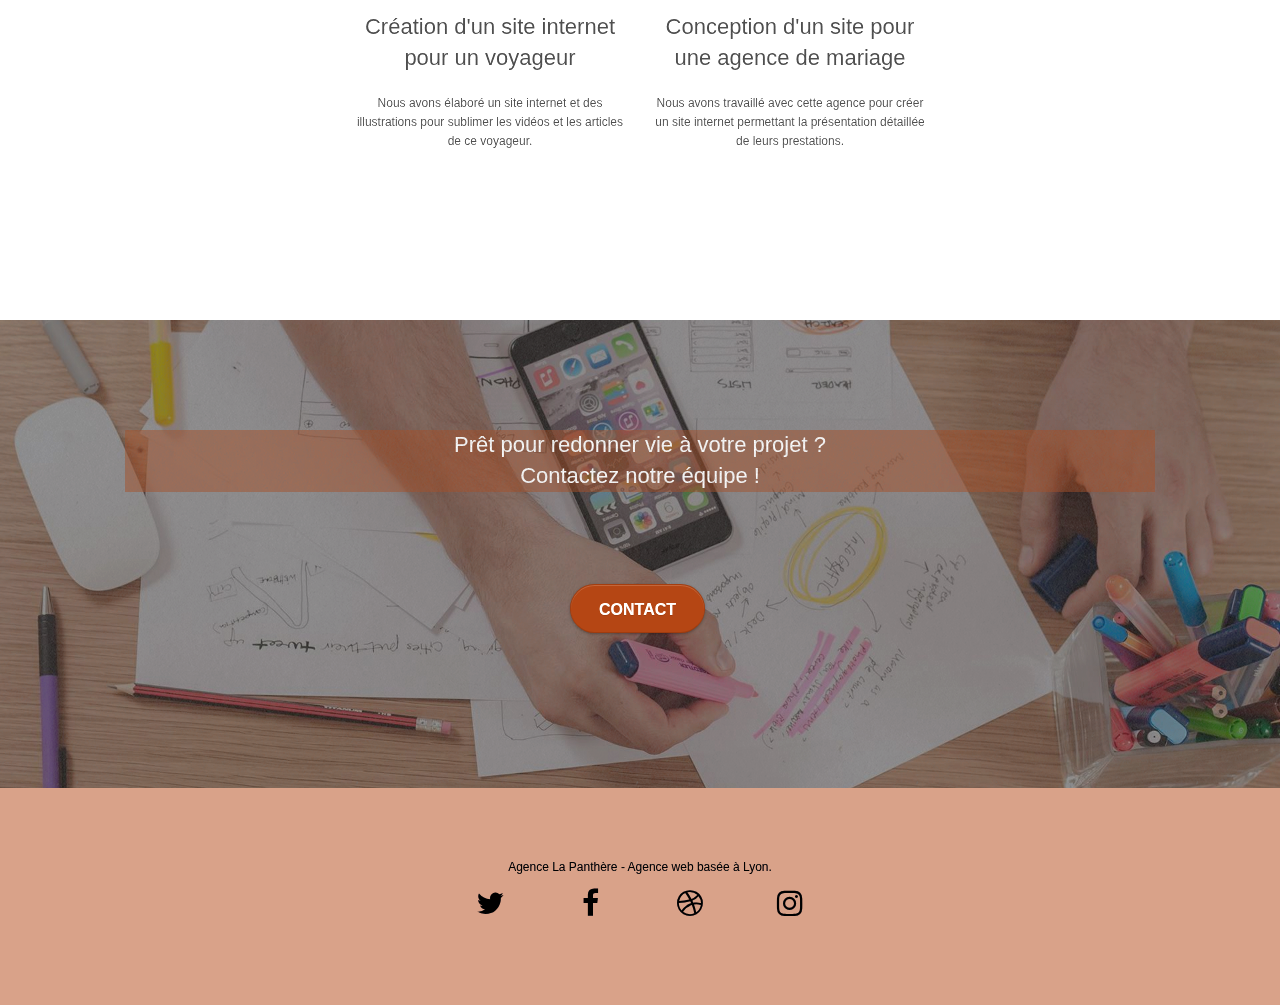
==== commit d9e8989e: "correction contraste seo" ====
--- a/index.html
+++ b/index.html
@@ -9,7 +9,7 @@
 
     <link rel="shortcut icon" type="image/png" href="favicon_resultat.webp">
     <link rel="stylesheet" type="text/css" href="./css/bootstrap.min.css">
-	<link rel="stylesheet" type="text/css" href="style-min.css">
+	<link rel="stylesheet" type="text/css" href="style.css">
 	<link rel="stylesheet" type="text/css" href="./css/font-awesome-min.css">
 	<link rel="stylesheet" type="text/css" href="./css/et-line.css">
 	<link rel="canonical" href="https://pfnas.github.io/P4_La_Panther_Bis/index.html">
--- a/style.css
+++ b/style.css
@@ -0,0 +1,1045 @@
+body {
+    margin: 0;
+    padding: 0;
+    background: #FFF;
+    overflow-x: hidden;
+    -webkit-font-smoothing: antialiased;
+    -moz-osx-font-smoothing: grayscale;
+}
+
+a,
+button {
+    transition: all .3s ease-in-out;
+    outline: none!important;
+}
+
+a:hover {
+    text-decoration: none;
+    cursor: pointer;
+}
+
+#page-loading-blocs-notifaction {
+    position: fixed;
+    top: 0;
+    bottom: 0;
+    width: 100%;
+    z-index: 100000;
+    background: #FFFFFF url("img/pageload-spinner.gif") no-repeat center center;
+}
+
+.bloc {
+    width: 100%;
+    clear: both;
+    background: 50% 50% no-repeat;
+    padding: 0 50px;
+    -webkit-background-size: cover;
+    -moz-background-size: cover;
+    -o-background-size: cover;
+    background-size: cover;
+    position: relative;
+}
+
+.bloc .container {
+    padding-left: 0;
+    padding-right: 0;
+}
+
+.bloc-lg {
+    padding: 100px 50px;
+}
+
+.bloc-md {
+    padding: 50px;
+}
+
+.bloc-sm {
+    padding: 20px 50px;
+}
+
+.bg-center,
+.bg-l-edge,
+.bg-r-edge,
+.bg-t-edge,
+.bg-b-edge,
+.bg-tl-edge,
+.bg-bl-edge,
+.bg-tr-edge,
+.bg-br-edge,
+.bg-repeat {
+    -webkit-background-size: auto!important;
+    -moz-background-size: auto!important;
+    -o-background-size: auto!important;
+    background-size: auto!important;
+}
+
+.bg-repeat {
+    background: repeat;
+}
+
+.bg-t-edge {
+    background: top no-repeat;
+}
+
+.bloc-bg-texture::before {
+    content: "";
+    background-size: 2px 2px;
+    position: absolute;
+    top: 0;
+    bottom: 0;
+    left: 0;
+    right: 0;
+}
+
+.texture-paper::before {
+    background: url("img/texture-paper.png");
+    background-size: 280px 280px;
+    filter:contrast(0.1);
+    -webkit-filter:contrast(0.1);
+}
+
+.b-parallax {
+    background-attachment: fixed;
+}
+
+.d-bloc {
+    color: rgba(255, 255, 255, .7);
+}
+
+.d-bloc button:hover {
+    color: rgba(255, 255, 255, .9);
+}
+
+.d-bloc .icon-round,
+.d-bloc .icon-square,
+.d-bloc .icon-rounded,
+.d-bloc .icon-semi-rounded-a,
+.d-bloc .icon-semi-rounded-b {
+    border-color: rgba(255, 255, 255, .9);
+}
+
+.d-bloc .divider-h span {
+    border-color: rgba(255, 255, 255, .2);
+}
+
+.d-bloc .a-btn,
+.d-bloc .navbar a,
+.d-bloc .navbar-brand,
+.d-bloc a .icon-sm,
+.d-bloc a .icon-md,
+.d-bloc a .icon-lg,
+.d-bloc a .icon-xl,
+.d-bloc h1 a,
+.d-bloc h2 a,
+.d-bloc h3 a,
+.d-bloc h4 a,
+.d-bloc h5 a,
+.d-bloc h6 a,
+.d-bloc p a {
+    color: rgba(0, 0, 0, 1);
+}
+
+.d-bloc .a-btn:hover,
+.d-bloc .navbar a:hover,
+.d-bloc .navbar-brand:hover,
+.d-bloc a:hover .icon-sm,
+.d-bloc a:hover .icon-md,
+.d-bloc a:hover .icon-lg,
+.d-bloc a:hover .icon-xl,
+.d-bloc h1 a:hover,
+.d-bloc h2 a:hover,
+.d-bloc h3 a:hover,
+.d-bloc h4 a:hover,
+.d-bloc h5 a:hover,
+.d-bloc h6 a:hover,
+.d-bloc p a:hover {
+    color: rgba(255, 255, 255, 1);
+}
+
+.d-bloc .navbar-toggle .icon-bar {
+    background: rgba(255, 255, 255, 1);
+}
+
+.d-bloc .btn-wire,
+.d-bloc .btn-wire:hover {
+    color: rgba(255, 255, 255, 1);
+    border-color: rgba(255, 255, 255, 1);
+}
+
+.d-bloc .panel {
+    color: rgba(0, 0, 0, .5);
+}
+
+.d-bloc .panel button:hover {
+    color: rgba(0, 0, 0, .7);
+}
+
+.d-bloc .panel icon {
+    border-color: rgba(0, 0, 0, .7);
+}
+
+.d-bloc .panel .divider-h span {
+    border-color: rgba(0, 0, 0, .1);
+}
+
+.d-bloc .panel .a-btn {
+    color: rgba(0, 0, 0, .6);
+}
+
+.d-bloc .panel .a-btn:hover {
+    color: rgba(0, 0, 0, 1);
+}
+
+.d-bloc .panel .btn-wire,
+.d-bloc .panel .btn-wire:hover {
+    color: rgba(0, 0, 0, .7);
+    border-color: rgba(0, 0, 0, .3);
+}
+
+.d-bloc .panel,
+.l-bloc {
+    color: rgba(0, 0, 0, .5);
+}
+
+.d-bloc .panel button:hover,
+.l-bloc button:hover {
+    color: rgba(0, 0, 0, .7);
+}
+
+.l-bloc .icon-round,
+.l-bloc .icon-square,
+.l-bloc .icon-rounded,
+.l-bloc .icon-semi-rounded-a,
+.l-bloc .icon-semi-rounded-b {
+    border-color: rgba(0, 0, 0, .7);
+}
+
+.d-bloc .panel .divider-h span,
+.l-bloc .divider-h span {
+    border-color: rgba(0, 0, 0, .1);
+}
+
+.d-bloc .panel .a-btn,
+.l-bloc .a-btn,
+.l-bloc .navbar a,
+.l-bloc .navbar-brand,
+.l-bloc a .icon-sm,
+.l-bloc a .icon-md,
+.l-bloc a .icon-lg,
+.l-bloc a .icon-xl,
+.l-bloc h1 a,
+.l-bloc h2 a,
+.l-bloc h3 a,
+.l-bloc h4 a,
+.l-bloc h5 a,
+.l-bloc h6 a,
+.l-bloc p a {
+    color: rgba(0, 0, 0, .6);
+}
+
+.d-bloc .panel .a-btn:hover,
+.l-bloc .a-btn:hover,
+.l-bloc .navbar a:hover,
+.l-bloc .navbar-brand:hover,
+.l-bloc a:hover .icon-sm,
+.l-bloc a:hover .icon-md,
+.l-bloc a:hover .icon-lg,
+.l-bloc a:hover .icon-xl,
+.l-bloc h1 a:hover,
+.l-bloc h2 a:hover,
+.l-bloc h3 a:hover,
+.l-bloc h4 a:hover,
+.l-bloc h5 a:hover,
+.l-bloc h6 a:hover,
+.l-bloc p a:hover {
+    color: rgba(0, 0, 0, 1);
+}
+
+.l-bloc .navbar-toggle .icon-bar {
+    color: rgba(0, 0, 0, .6);
+}
+
+.d-bloc .panel .btn-wire,
+.d-bloc .panel .btn-wire:hover,
+.l-bloc .btn-wire,
+.l-bloc .btn-wire:hover {
+    color: rgba(0, 0, 0, .7);
+    border-color: rgba(0, 0, 0, .3);
+}
+
+.voffset {
+    margin-top: 30px;
+}
+
+.voffset-lg {
+    margin-top: 80px;
+}
+
+.row-no-gutters {
+    margin-right: 0;
+    margin-left: 0;
+}
+
+.row.row-no-gutters > [class^="col-"],
+.row.row-no-gutters > [class*=" col-"] {
+    padding-right: 0;
+    padding-left: 0;
+}
+
+#bloc-1-hero h1 {
+    font-size: 32px;
+}
+
+.navbar {
+    margin-bottom: 0;
+    z-index: 1;
+}
+
+.navbar-brand {
+    height: auto;
+    padding: 3px 15px;
+    font-size: 25px;
+    font-weight: normal;
+    font-weight: 600;
+    line-height: 44px;
+}
+
+.navbar-brand img {
+    max-height: 200px;
+    margin: 0 5px 0 0;
+    display: inline;
+}
+
+.navbar-brand img[src$=svg] {
+    min-width: 100px;
+}
+
+.nav-center .navbar-brand img {
+    margin: 0;
+}
+
+.navbar .nav {
+    padding-top: 2px;
+    margin-right: -16px;
+    float: right;
+    z-index: 1;
+}
+
+.nav > li {
+    float: left;
+    margin-top: 4px;
+    font-size: 16px;
+}
+
+.navbar-nav .open .dropdown-menu > li > a {
+    text-align: inherit;
+}
+
+.nav > li a:hover,
+.nav > li a:focus {
+    background: transparent;
+}
+
+.navbar-toggle {
+    margin: 10px 10px 0 0;
+    border: 0px;
+}
+
+.navbar-toggle:hover {
+    background: transparent!important;
+}
+
+.navbar-toggle .icon-bar {
+    background-color: rgba(0, 0, 0, .5);
+    width: 26px;
+}
+
+.nav-invert .navbar .nav {
+    float: left;
+}
+
+.nav-invert .navbar-header,
+.nav-invert .navbar-brand {
+    float: right;
+    position: relative;
+    z-index: 2;
+}
+
+@media (min-width: 768px) {
+    .site-navigation {
+        position: absolute;
+        top: 50%;
+        right: 20px;
+        transform: translate(0, -50%);
+        -webkit-transform: translateY(-50%);
+    }
+    .nav > li .dropdown-menu a,
+    .nav > li .dropdown-menu a:hover {
+        color: #484848;
+    }
+    .nav-invert .site-navigation {
+        left: 0;
+        right: 0;
+    }
+    .nav-center {
+        text-align: center;
+    }
+    .nav-center .navbar-header {
+        width: 100%;
+    }
+    .nav-center .navbar-header,
+    .nav-center .navbar-brand,
+    .nav-center .nav > li {
+        float: none;
+        display: inline-block;
+    }
+    .nav-center .site-navigation {
+        position: relative;
+        width: 100%;
+        right: 0;
+        margin-right: 0px;
+        margin-top: 20px;
+    }
+    .nav-center.mini-nav .navbar-toggle {
+        float: none;
+        margin: 10px auto 0;
+    }
+}
+
+.nav > li > .dropdown a {
+    background: none!important;
+    display: block;
+    padding: 14px 15px;
+}
+
+nav .caret {
+    margin: 0 5px;
+}
+
+.dropdown-menu .dropdown-menu {
+    top: -8px;
+    left: 100%;
+}
+
+.dropdown-menu .dropmenu-flow-right {
+    top: 100%;
+    left: 0;
+    margin-left: -1px;
+    border-top-left-radius: 0;
+    border-top-right-radius: 0;
+}
+
+.dropdown-menu .dropdown span {
+    border: 4px solid black;
+    border-top-color: transparent;
+    border-right-color: transparent;
+    border-bottom-color: transparent;
+    margin: 6px -5px 0 0!important;
+    float: right;
+}
+
+.mg-md {
+    margin-top: 10px;
+    margin-bottom: 20px;
+}
+
+.mg-lg {
+    margin-top: 10px;
+    margin-bottom: 40px;
+}
+
+.btn {
+    margin: 0 5px 5px 0;
+}
+
+.btn.pull-right {
+    margin: 0 0 5px 5px;
+}
+
+.btn-d,
+.btn-d:hover,
+.btn-d:focus {
+    color: #FFF;
+    background: rgba(0, 0, 0, .3);
+}
+
+button {
+    outline: none!important;
+}
+
+.btn-rd {
+    border-radius: 40px;
+}
+
+.btn-clean {
+    border: 1px solid rgba(0, 0, 0, .08);
+    border-bottom-color: rgba(0, 0, 0, .1);
+    text-shadow: 0 1px 0 rgba(0, 0, 1, .1);
+    box-shadow: 0 1px 3px rgba(0, 0, 1, .25), inset 0 1px 0 0 rgba(255, 255, 255, .15);
+}
+
+.icon-md {
+    font-size: 30px!important;
+}
+
+.icon-lg {
+    font-size: 60px!important;
+}
+
+.sm-shadow {
+    text-shadow: 0 1px 2px rgba(0, 0, 0, .3);
+}
+
+.panel-sq,
+.panel-sq .panel-heading,
+.panel-sq .panel-footer {
+    border-radius: 0;
+}
+
+.panel-rd {
+    border-radius: 30px;
+}
+
+.panel-rd .panel-heading {
+    border-radius: 29px 29px 0 0;
+}
+
+.panel-rd .panel-footer {
+    border-radius: 0 0 29px 29px;
+}
+
+.form-control {
+    border-color: rgba(0, 0, 0, .1);
+    box-shadow: none;
+}
+
+.scrollToTop {
+    width: 40px;
+    height: 40px;
+    position: fixed;
+    bottom: 20px;
+    right: 20px;
+    opacity: 0;
+    z-index: 500;
+    transition: all .3s ease-in-out;
+}
+
+.scrollToTop span {
+    margin-top: 6px;
+}
+
+.showScrollTop {
+    font-size: 14px;
+    opacity: 1;
+}
+
+a[data-lightbox] {
+    position: relative;
+    display: block;
+    text-align: center;
+}
+
+a[data-lightbox]:hover::before {
+    content: "+";
+    font-family: "HelveticaNeue-Light", "Helvetica Neue Light", "Helvetica Neue", Helvetica, Arial;
+    font-size: 32px;
+    width: 50px;
+    height: 50px;
+    margin-left: -25px;
+    border-radius: 50%;
+    background: rgba(0, 0, 0, .6);
+    color: #FFF;
+    font-weight: 100;
+    z-index: 1;
+    position: absolute;
+    top: 50%;
+    transform: translateY(-50%);
+    -webkit-transform: translateY(-50%);
+}
+
+a[data-lightbox]:hover img {
+    opacity: 0.6;
+    -webkit-animation-fill-mode: none;
+    animation-fill-mode: none;
+}
+
+#lightbox-modal {
+    display: flex;
+    align-items: center;
+}
+
+#lightbox-modal .modal-dialog {
+    width: 90%;
+    max-width: 900px;
+    margin: 0 auto 0;
+}
+
+#lightbox-modal .modal-dialog img {
+    max-height: 90vh;
+    margin: 0 auto;
+}
+
+.lightbox-caption {
+    padding: 20px;
+    color: #FFF;
+    background: rgba(0, 0, 0, .5);
+    position: absolute;
+    left: 15px;
+    right: 15px;
+    bottom: 5px;
+}
+
+.close-lightbox {
+    color: #FFF;
+    font-size: 30px;
+    position: absolute;
+    top: 20px;
+    right: 20px;
+    z-index: 20;
+    background: rgba(0, 0, 0, .5);
+    border: none;
+    line-height: 30px;
+    padding: 0 9px 5px;
+    opacity: 0.3;
+}
+
+.close-lightbox:hover,
+.next-lightbox:hover,
+.prev-lightbox:hover {
+    opacity: 1.0;
+    color: #FFF;
+}
+
+.next-lightbox,
+.prev-lightbox {
+    font-size: 20px;
+    color: rgba(255, 255, 255, .9);
+    background: rgba(0, 0, 0, .5);
+    transition: all .2s ease-in-out;
+    position: absolute;
+    top: 45%;
+    z-index: 1;
+    opacity: 0.4;
+}
+
+.next-lightbox {
+    padding: 6px 8px 1px 13px;
+    right: 25px;
+}
+
+.prev-lightbox {
+    padding: 6px 13px 1px 10px;
+    left: 25px;
+}
+
+.snapshot-lb .modal-body {
+    padding-bottom: 45px;
+}
+
+.snapshot-lb .lightbox-caption {
+    padding: 0;
+    color: rgba(0, 0, 0, .5);
+    background: none;
+}
+
+h1,
+h2,
+h3,
+h4,
+h5,
+h6,
+p,
+label,
+.btn,
+a {
+    font-family: "helvetica";
+    font-weight: 400;
+    color: #575757!important;
+}
+
+.container {
+    max-width: 1000px;
+}
+
+.hero-bloc-text {
+    font-size: 40px;
+}
+
+.hero-bloc-text-sub {
+    font-size: 36px;
+}
+
+.statement-bloc-text {
+    line-height: 26px;
+    font-style: italic;
+    font-size: 20px;
+    text-align: center;
+    font-weight: lighter;
+    max-width: 520px;
+    margin: auto auto auto auto;
+}
+
+p {
+    font-size: 12px;
+}
+
+.tight-width-whitespace {
+    max-width: 600px;
+    margin: auto auto auto auto;
+}
+
+.h1 {
+    font-size: 20px;
+    font-family: "Open Sans";
+}
+
+.cta-hero {
+    margin-top: 22px;
+    color: #FFFFFF!important;
+    text-transform: uppercase;
+    padding: 14px 28px 12px 28px;
+    font-size: 16px;
+    font-weight: 700;
+}
+
+.social {
+    max-width: 400px;
+    margin: auto auto auto auto;
+}
+
+h2 {
+    font-size: 22px;
+    line-height: 1.4em;
+}
+
+h3 {
+    font-size: 15px;
+    text-transform: uppercase;
+    font-weight: 700;
+    color: #333333!important;
+}
+
+.med-width-whitespace {
+    max-width: 800px;
+    margin: auto auto auto auto;
+    box-shadow: 0px 0px 0px #000000;
+}
+
+h1 {
+    color: #333333!important;
+}
+
+
+.icons {
+    margin-bottom: 14px;
+    margin-top: 24px;
+}
+
+.white {
+    color: #000000!important;
+}
+
+.portfolio-thumb {
+    margin-bottom: 24px;
+}
+
+.portfolio-row {
+    margin-bottom: 44px;
+    margin-top: 50px;
+}
+
+.avatar {
+    box-shadow: 0px 4px 9px rgba(0, 0, 0, 0.3);
+}
+
+.black-background {
+    background-color: rgba(165, 147, 99, 0.4);
+    padding: 40px 40px 40px 40px;
+}
+
+.bold-link {
+    font-weight: 900;
+    text-decoration: underline!important;
+}
+
+.bgc-white {
+    background-color: #FFFFFF;
+}
+
+/* .bgc-dark-slate-blue {
+    background-color: #364577;
+} */
+
+.bgc-atomic-tangerine {
+    background: rgba(172, 80, 38, .5);
+}
+
+.tc-white { 
+    background: rgba(172,80,38,.5);
+    color: #fff;
+}
+
+.btn-atomic-tangerine {
+    background: #ac5026;
+    color: #FFFFFF!important;
+}
+
+.btn-atomic-tangerine:hover {
+    background: #c27956!important;
+    color: #FFFFFF!important;
+}
+
+.ltc-white {
+    color: #FFFFFF!important;
+}
+
+.ltc-white:hover {
+    color: #cccccc!important;
+}
+
+.ltc-atomic-tangerine {
+    color: #F3976C!important;
+}
+
+.ltc-atomic-tangerine:hover {
+    color: #c27956!important;
+}
+
+.icon-dark-slate-blue {
+    color: #364577!important;
+    border-color: #364577!important;
+}
+
+.bg-dots-bg {
+    background-image: url("img/dots-bg.png");
+}
+
+.bg-lines-h2-bg {
+    background-image: url("img/lines-h2-bg.png");
+}
+
+.bg-banniere {
+    background-image: url("img/agence-la-panthere_resultat_resultat_resultat.webp");
+}
+
+.bg-presentation {
+    background-image: url("img/image-de-presentation_resultat.webp");
+}
+
+@media (max-width: 1024px) {
+    .bloc {
+        padding-left: 20px;
+        padding-right: 20px;
+    }
+    .bloc.full-width-bloc,
+    .bloc-tile-2.full-width-bloc .container,
+    .bloc-tile-3.full-width-bloc .container,
+    .bloc-tile-4.full-width-bloc .container {
+        padding-left: 0;
+        padding-right: 0;
+    }
+}
+
+@media (max-width: 992px) and (min-width: 768px) {
+    .navbar .nav {
+        max-width: 80%
+    }
+    .nav-center.navbar .nav {
+        max-width: 100%
+    }
+}
+
+@media only screen and (min-width: 768px) and (max-width: 1024px) and (orientation: landscape) {
+    .b-parallax {
+        background-attachment: scroll;
+    }
+    .carousel-inner>.item>a>img, .carousel-inner>.item>img, .img-responsive, .thumbnail a>img, .thumbnail>img {
+   margin: auto;
+}
+}
+
+@media only screen and (min-width: 1024px) and (max-width: 1366px) and (-webkit-min-device-pixel-ratio: 1.5) {
+    .b-parallax {
+        background-attachment: scroll;
+    }
+}
+
+@media (max-width: 991px) {
+    .container {
+        width: 100%;
+    }
+    .b-parallax {
+        background-attachment: scroll;
+    }
+    .page-container,
+    #hero-bloc {
+        overflow-x: hidden;
+        position: relative;
+    }
+    .bloc {
+        padding-left: 20px;
+        padding-right: 20px;
+    }/*constant(safe-area-inset-left)*/
+    .bloc-group,
+    .bloc-group .bloc {
+        display: block;
+        width: 100%;
+    }
+    .bloc-fill-screen .fill-bloc-top-edge,
+    .bloc-fill-screen .fill-bloc-bottom-edge {
+        /* padding: 0 20px; */
+        padding-left: 20px;
+        padding-right: 20px;
+    }
+}
+
+@media (max-width: 767px) {
+    .page-container {
+        overflow-x: hidden;
+        position: relative;
+    }
+    h1,
+    h2,
+    h3,
+    h4,
+    h5,
+    h6,
+    p,
+    #disqus_thread {
+        padding-left: 10px!important;
+        padding-right: 10px!important;
+    }
+    
+        .bloc-mob-center-text {
+            text-align: center;
+        }
+    
+    /* .b-parallax {
+        background-attachment: scroll;
+    } */
+    .navbar .nav {
+        padding-top: 0;
+        border-top: 1px solid rgba(0, 0, 0, .2);
+        float: none!important;
+    }
+    .navbar.row {
+        margin-left: 0;
+        margin-right: 0;
+    }
+    .site-navigation {
+        position: inherit;
+        transform: none;
+        -webkit-transform: none;
+        -ms-transform: none;
+    }
+    .nav > li {
+        margin-top: 0;
+        border-bottom: 1px solid rgba(0, 0, 0, .1);
+        background: rgba(0, 0, 0, .05);
+        text-align: left;
+        padding-left: 15px;
+        width: 100%;
+    }
+    .nav > li:hover {
+        background: rgba(0, 0, 0, .08);
+    }
+    .dropdown .dropdown a .caret {
+        float: none;
+        margin: 5px 0 0 10px!important;
+        border: 4px solid black;
+        border-bottom-color: transparent;
+        border-right-color: transparent;
+        border-left-color: transparent;
+    }
+    #hero-bloc .navbar .nav {
+        background: rgba(0, 0, 0, .8);
+    }
+    #hero-bloc .navbar .nav a {
+        color: rgba(255, 255, 255, .6);
+    }
+    .hero {
+        padding: 50px 0;
+    }
+    .hero-nav {
+        left: -1px;
+        right: -1px;
+    }
+    .navbar-collapse {
+        padding: 0;
+        overflow-x: hidden;
+        -webkit-box-shadow: none;
+        box-shadow: none;
+    }
+    .navbar-brand img {
+        max-height: 40px;
+        width: auto;
+    }
+    .nav-invert .navbar-header {
+        float: none;
+        width: 100%;
+    }
+    .nav-invert .navbar-toggle {
+        float: left;
+        margin-left: 10px;
+    }
+    .bloc {
+        padding-left: 0;
+        padding-right: 0;
+    }
+    .bloc-xxl,
+    .bloc-xl,
+    .bloc-lg {
+        padding: 40px 0;
+    }
+    .bloc-sm,
+    .bloc-md {
+        padding-left: 0;
+        padding-right: 0;
+    }
+    .bloc-tile-2 .container,
+    .bloc-tile-3 .container,
+    .bloc-tile-4 .container,
+    .bloc-fill-screen .fill-bloc-top-edge,
+    .bloc-fill-screen .fill-bloc-bottom-edge {
+        padding-left: 0;
+        padding-right: 0;
+    }
+    .a-block {
+        padding: 0 10px;
+    }
+    .btn-dwn {
+        display: none;
+    }
+    .voffset {
+        margin-top: 5px;
+    }
+    .voffset-md {
+        margin-top: 20px;
+    }
+    .voffset-lg {
+        margin-top: 30px;
+    }
+    form {
+        padding: 5px;
+    }
+    .close-lightbox {
+        display: inline-block;
+    }
+    .blocsapp-device-iphone5 {
+        background-size: 216px 425px;
+        padding-top: 60px;
+        width: 216px;
+        height: 425px;
+    }
+    .blocsapp-device-iphone5 img {
+        width: 180px;
+        height: 320px;
+    }
+}
+
+@media (max-width: 400px) {
+    .bloc {
+        padding-left: 0;
+        padding-right: 0;
+    }
+}
+
